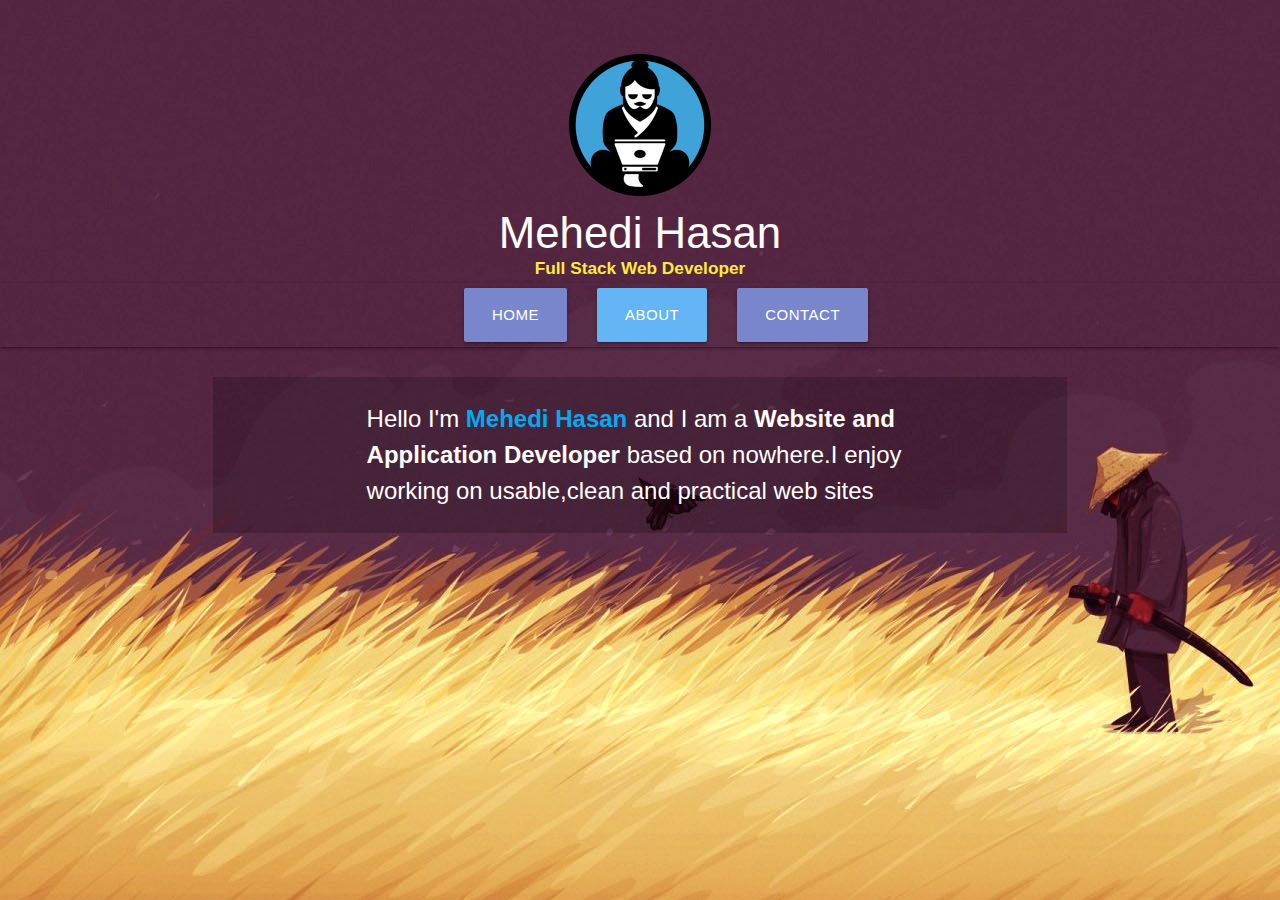
==== about.html @ 8e6213d2 "simple html profile page" ====
<!DOCTYPE html>
<html lang="en">
<head>
	<meta charset="UTF-8">
	<title>Mehedi Hasan</title>
 <!-- Compiled and minified CSS -->
  <link rel="stylesheet" href="https://cdnjs.cloudflare.com/ajax/libs/materialize/1.0.0/css/materialize.min.css">

  <!-- Compiled and minified JavaScript -->
  <script src="https://cdnjs.cloudflare.com/ajax/libs/materialize/1.0.0/js/materialize.min.js"></script>
            
	<link rel="stylesheet" href="mehedi.css">

</head>
<body>

	<div class="header-area">
		<div class="logo-area  center">
			<img src="img/logo.png" alt="logo">
			<h3 class="admin white-text">Mehedi Hasan</h3>
			<h6 class="admin-job yellow-text">Full Stack Web Developer</h6>
		</div>

		<div class="nav-area">
			<nav class="transparent">
    		<div class="nav-wrapper">
		      <ul id="nav-mobile" class="right hide-on-med-and-down container">
		        <li><a class="waves-effect waves-light btn indigo lighten-2 btn-large" href="index.html">Home</a></li>
		        <li><a class="waves-effect waves-light btn blue lighten-2 btn-large" href="about.html">About</a></li>
		        <li><a class="waves-effect waves-light btn indigo lighten-2 btn-large" href="contact.html">Contact</a></li>

		      </ul>
		    </div>
  		</nav>
		</div>

		<div class="about-me-section">
		<div class="container container-custom">
			<div class="row">
				<div class=" col s9 offset-s2 ">
					<p class="white-text">Hello I'm <b><span class="light-blue-text">Mehedi Hasan</span></b> and I am a <b>Website and Application Developer</b> based on nowhere.I enjoy working on usable,clean and practical web sites</p>
				</div>
			</div>
		</div>
	</div>

	


	<script src="https://code.jquery.com/jquery-2.1.1.min.js"></script>

</body>
</html>
---- mehedi.css ----
@font-face {
	font-family: ninja;
	src: url('fonts/njnaruto.ttf');
}

*,*:before,*;after {margin: 0;padding: 0;box-sizing: border-box;}

.header-area {
	background: url(img/ninjabg.jpg);
	height: 100vh;
}

.logo-area img{
	height: 150px;
	width: 150px;
	padding-top: 50px;
	box-sizing: content-box;
}
ul#nav-mobile {
    padding-left: 65px;
}
h3.admin {
	margin: 0;
	padding: 2px 0;
}
h6.admin-job {
	margin: 0;
	padding-bottom: 5px;
	font-weight: bold;
}
.container-custom {
  background: rgba(0,0,0,0.2);
}
.about-me-section {
	padding: 30px;
}

.about-me-section p {
	font-size: 24px;
}
.simple-background {
	text-align: center;

}
.simple-background h1{
	padding-top: 30px;
	margin-top: 0;
	text-transform: capitalize;
	color: white;
	font-family: ninja;
	letter-spacing: 10px;
}
.welcome {
	margin: 3% 10%;
	background: rgba(0,0,0,0.1);
}

.contact-form.col.s9.offset-s2 {
	margin-top: 2%;
	background: rgba(0,0,0,0.3);
  padding: 15px;
}
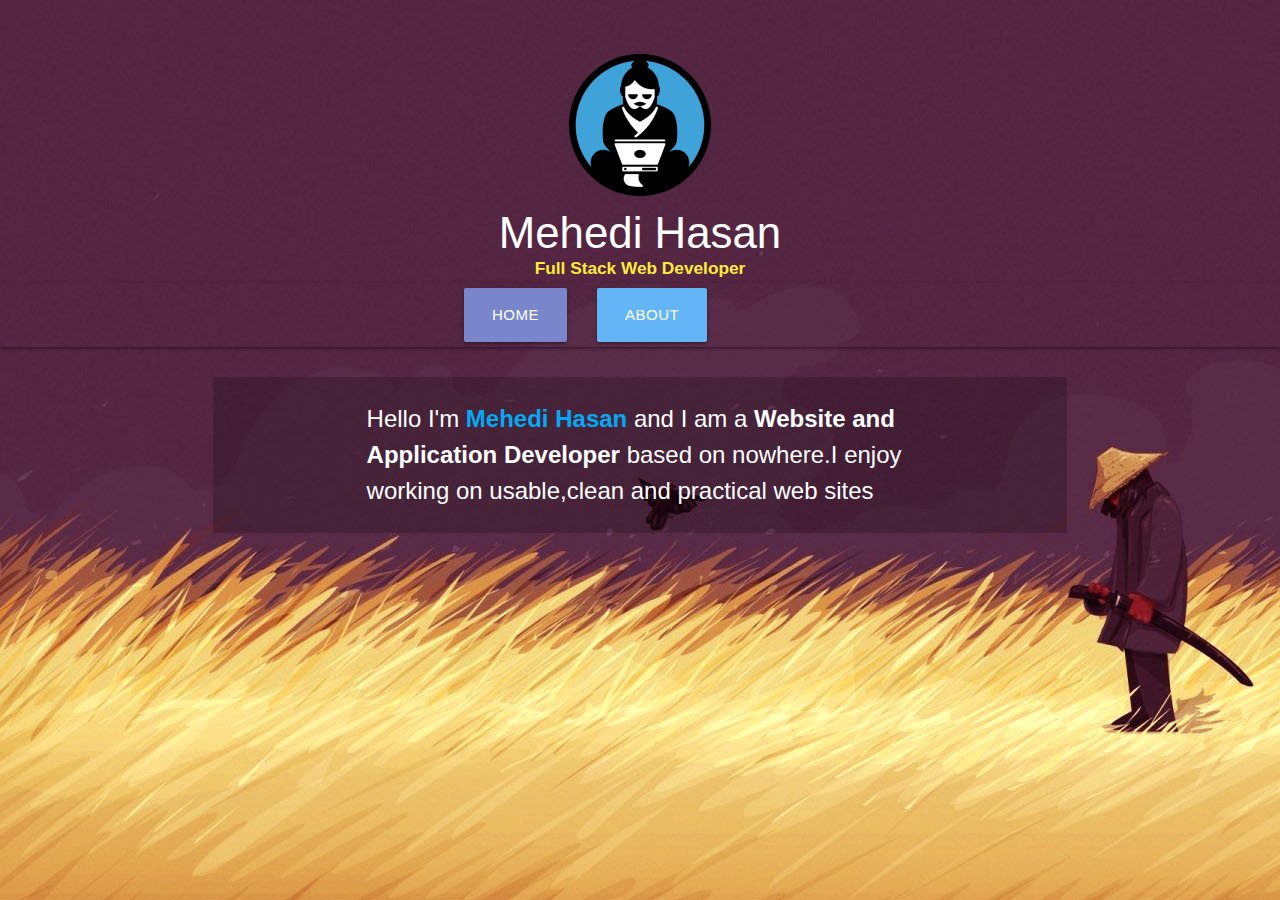
==== commit 5c160ea1: "Update about.html" ====
--- a/about.html
+++ b/about.html
@@ -27,7 +27,6 @@
 		      <ul id="nav-mobile" class="right hide-on-med-and-down container">
 		        <li><a class="waves-effect waves-light btn indigo lighten-2 btn-large" href="index.html">Home</a></li>
 		        <li><a class="waves-effect waves-light btn blue lighten-2 btn-large" href="about.html">About</a></li>
-		        <li><a class="waves-effect waves-light btn indigo lighten-2 btn-large" href="contact.html">Contact</a></li>
 
 		      </ul>
 		    </div>
@@ -50,4 +49,4 @@
 	<script src="https://code.jquery.com/jquery-2.1.1.min.js"></script>
 
 </body>
-</html>+</html>
